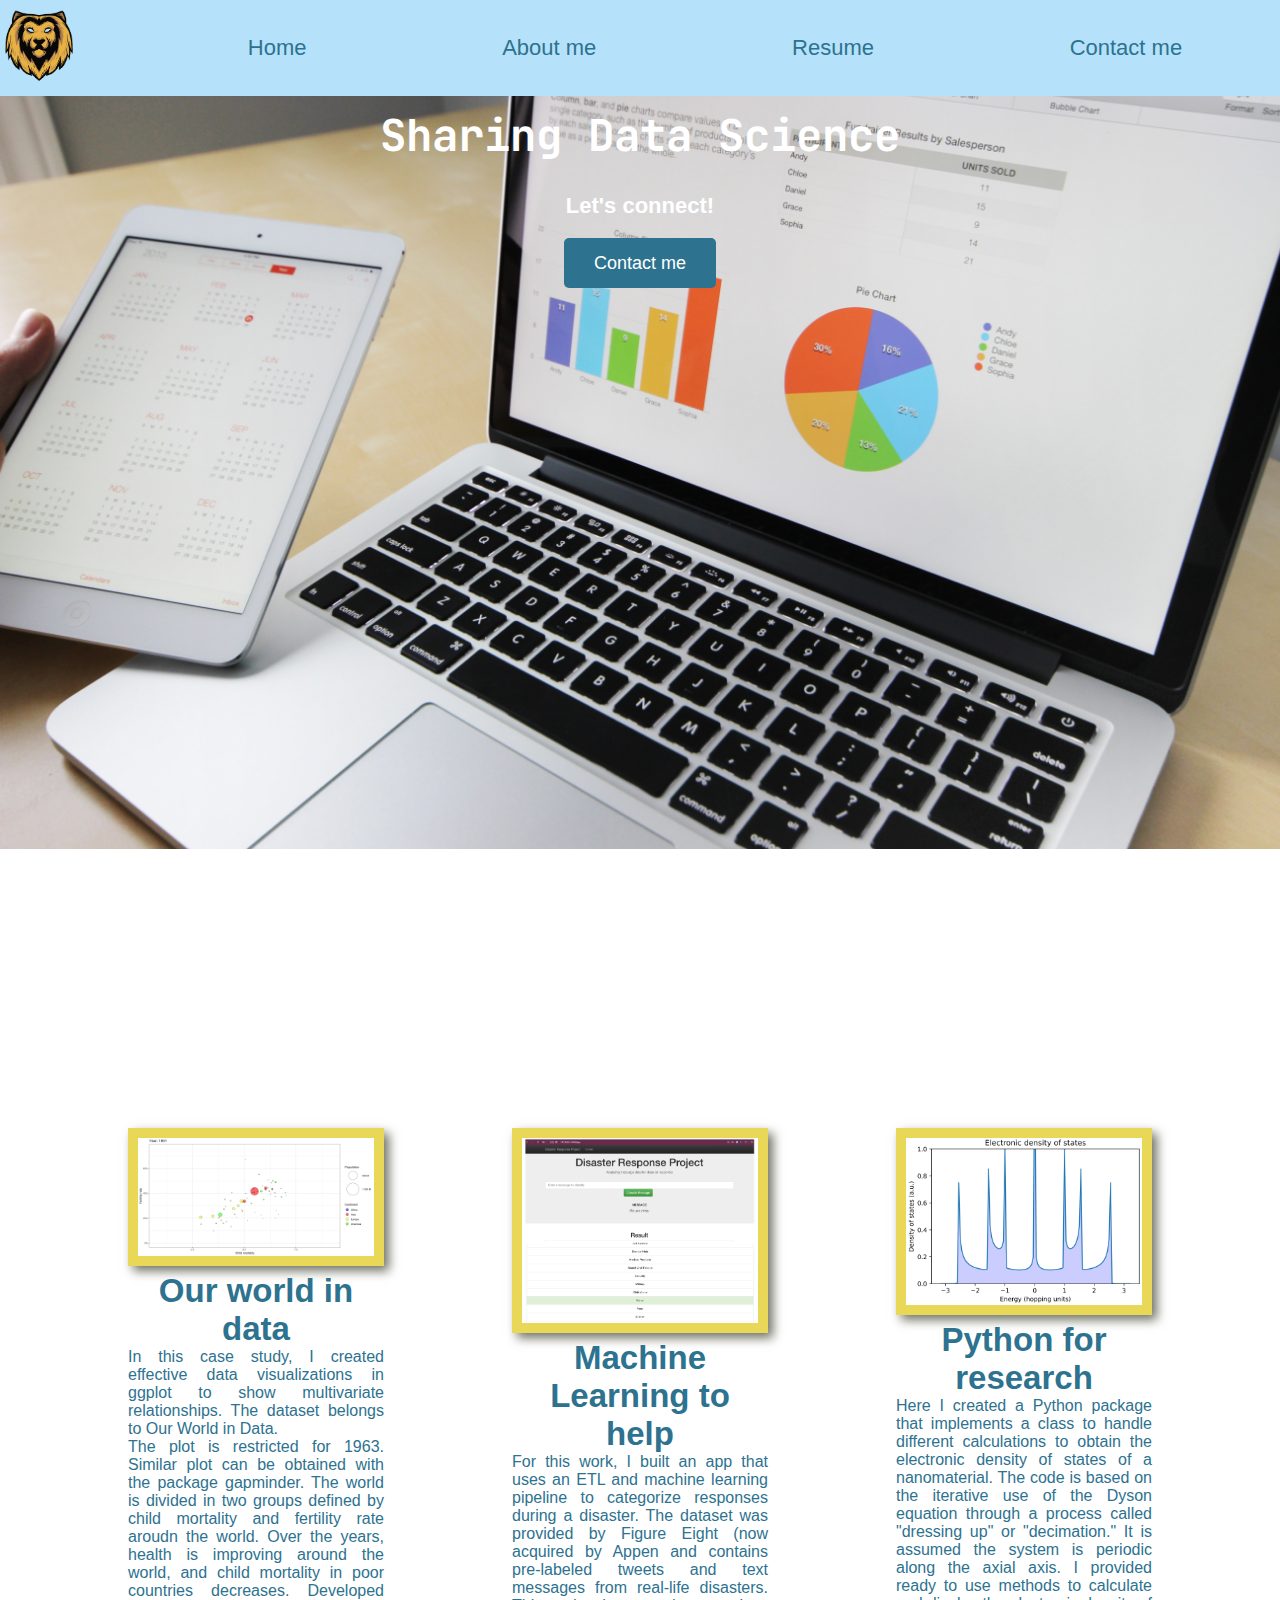
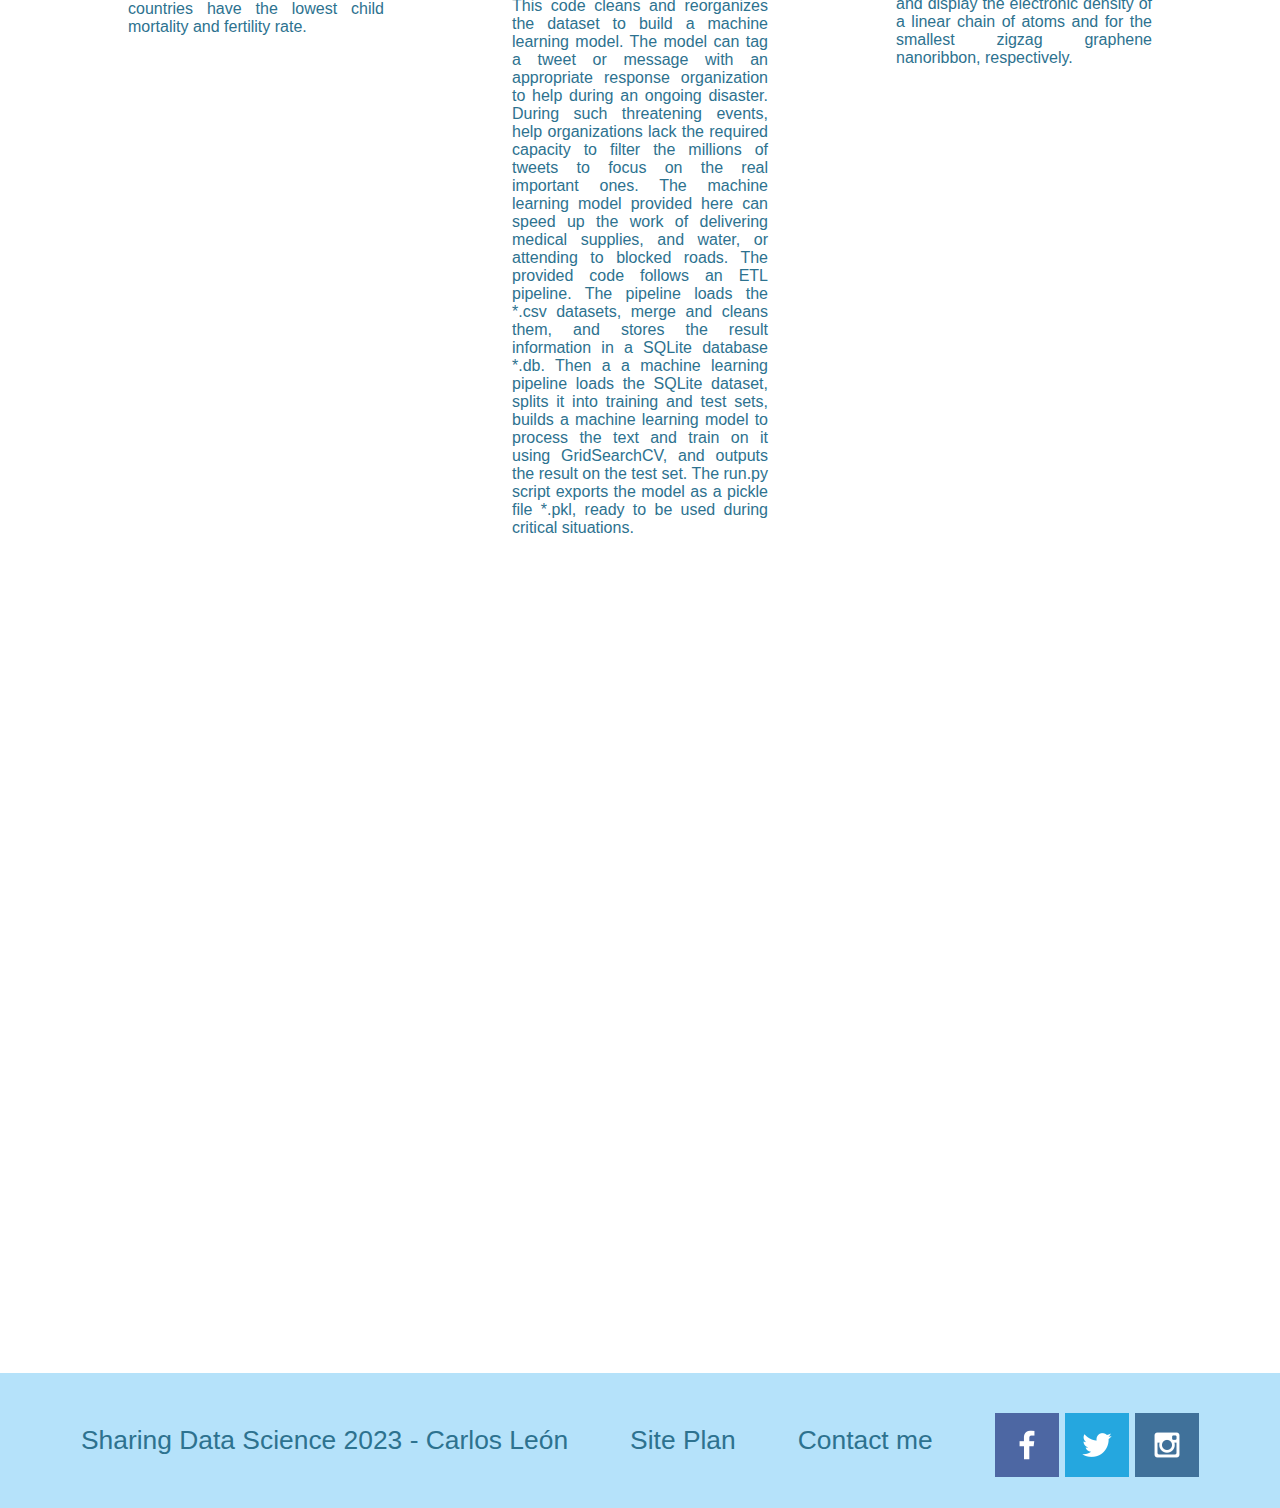
==== portfolio/index.html @ b8084c39 "feat: Put all content from site-plan to portfolio sites" ====
<!DOCTYPE html>
<html lang="en">
<head>
    <link rel="stylesheet" href="styles/style.css">
    <meta charset="UTF-8">
    <meta http-equiv="X-UA-Compatible" content="IE=edge">
    <meta name="viewport" content="width=device-width, initial-scale=1.0">
    <title>Sharing Data Science</title>
</head>
<body>
    <div id="content">

        <header>

            <a id="link_logo" href="index.html">
                <img class="logo" src="images/logo.png" alt="Leon">
            </a>
          
            <nav>
                <a href="index.html">Home</a>
                <a href="aboutme.html">About me</a>
                <a href="resume.html">Resume</a>
                <a href="contactme.html">Contact me</a>
            </nav>
        </header>
        
        <div id="hero">
            <div id="hero-box">
                <img id="hero-img" src="images/header.jpg" alt="People analyzing data">
            </div>
    
            <section id="hero-msg">
                <h1 class="home-title">Sharing Data Science</h1>
                <h4>Let's connect!</h4>
                <div class="button-box">
                    <a class="book" href="contactus.html">Contact me</a>
                </div>
            </section>
        </div>
        
        <main class="home-grid">
            <section class="world-card">
                <img class="card-img" src="images/animated.gif" alt="our-world-in-data">
                <!-- <img class="icon" src="images/river_icon.png" alt="river icon"> -->
                <h2>Our world in data</h2>

                <div class="description">
                    In this case study, I created effective data visualizations
                    in ggplot to show multivariate relationships. The dataset
                    belongs to Our World in Data. <br>

                    The plot is restricted for 1963. Similar plot can be 
                    obtained with the package gapminder. The world is divided
                    in two groups defined by child mortality and fertility 
                    rate aroudn the world. Over the years, health is 
                    improving around the world, and child mortality in poor
                    countries decreases. Developed countries have the lowest
                    child mortality and fertility rate.
                </div>
            </section>
    
            <section class="ml-card">
                <img class="card-img" src="images/app.png" alt="Machine Learning to help">
                <!-- <img class="icon" src="images/fire_icon.png" alt="fire icon"> -->
                <h2>Machine Learning to help</h2>

                <div class="description">
                    For this work, I built an app that uses an ETL and machine 
                    learning pipeline to categorize responses during a disaster.
                    The dataset was provided by Figure Eight (now acquired by
                    Appen and contains pre-labeled tweets and text messages 
                    from real-life disasters. This code cleans and reorganizes
                    the dataset to build a machine learning model. The model
                    can tag a tweet or message with an appropriate response
                    organization to help during an ongoing disaster. 
                    During such threatening events, help organizations 
                    lack the required capacity to filter the millions of 
                    tweets to focus on the real important ones. The machine
                    learning model provided here can speed up the work of
                    delivering medical supplies, and water, or attending 
                    to blocked roads. The provided code follows an ETL 
                    pipeline. The pipeline loads the *.csv datasets, 
                    merge and cleans them, and stores the result
                    information in a SQLite database *.db. Then a a 
                    machine learning pipeline loads the SQLite dataset,
                    splits it into training and test sets, builds a 
                    machine learning model to process the text and 
                    train on it using GridSearchCV, and outputs the 
                    result on the test set. The run.py script exports
                    the model as a pickle file *.pkl, ready to be 
                    used during critical situations.                     
                </div>
            </section>
    
            <section class="python-card">
                <img class="card-img" src="images/DOS.png" alt="Python for research">
                <!-- <img class="icon" src="images/oars.png" alt="oars icon"> -->
                <h2>Python for research</h2>

                <div class="description">
                    Here I created a Python package that implements a class to 
                    handle different calculations to obtain the electronic
                    density of states of a nanomaterial. The code is based 
                    on the iterative use of the Dyson equation through a
                    process called "dressing up" or "decimation." It is
                    assumed the system is periodic along the axial axis. 
                    I provided ready to use methods to calculate and 
                    display the electronic density of a linear chain of atoms
                    and for the smallest zigzag graphene nanoribbon, 
                    respectively.                    
                </div>
            </section>
    
            <!-- <div id="background"></div>  -->

            <!-- <img class="mountains" src="images/mountains.jpg" alt="Misty mountains">
            <section class="msg">
                <h2>More Than Just The Thrill</h2>
                <p>Enjoy the breathtaking scenery. From valleys, meadows, 
                    canyons, and high peaks; it's way more than just 
                    the rapids. It's a great way to get away 
                    from it all and relax amongst all the beauty of 
                    the great outdoors. </p>
                <a class="join" href="rivers.html">Join us</a>
            </section> -->
        </main>
    
        <footer>
            <p>Sharing Data Science 2023 - Carlos León</p>
            <p><a href="site-plan.html">Site Plan</a></p>
            <p><a href="contactme.html">Contact me</a></p>
            <div class="social">
                <a href="https://facebook.com" target="_blank">
                    <img src="images/facebook.png" alt="fb icon">
                </a>
                <a href="https://twitter.com" target="_blank">
                    <img src="images/twitter.png" alt="twitter icon">
                </a>
                <a href="https://instagram.com" target="_blank">
                    <img src="images/instagram.png" alt="instagram icon">
                </a>
            </div>        
        </footer>

    </div>


</body>
</html>
---- portfolio/styles/style.css ----
/* if you are using any Google fonts change the font names below to your fonts. 
Any spaces in your font name should be replaced with a +. 
Fonts are separated by a | */
/* @import url('https://fonts.googleapis.com/css?family=IM+Fell+French+Canon+SC|Lato'); */
@import url('https://fonts.googleapis.com/css2?family=JetBrains+Mono&display=swap');

:root {
  /* change the values below to your colors from your palette */
  --primary-color: #2D728F   ;
  --secondary-color: #E9D758 ;
  --accent1-color: #D7263D;
  --accent2-color: #B5E2FA;

  /* change the values below to your chosen font(s) */
  --heading-font: "JetBrains Mono", Times, serif;
  --paragraph-font: Lato, Helvetica, sans-serif;

  /* these colors below should be chosen from among your palette colors above */
  --headline-color-on-white: #2D728F;  /* headlines on a white background */ 
  --headline-color-on-color: white; /* headlines on a colored background */ 
  --paragraph-color-on-white: #2D728F; /* paragraph text on a white background */ 
  --paragraph-color-on-color: #B5E2FA; /* paragraph text on a colored background */ 
  --paragraph-background-color: #2D728F  ;
  --nav-link-color: #2D728F;
  --nav-background-color: #E9D758;
  --nav-hover-link-color: #B5E2FA;
  --nav-hover-background-color: #2D728F;
}


#content {
    max-width: 1600px;
    margin: 0 auto;
}

nav a, #hero-msg h1, #hero-msg h4, .button-box, main section {
    text-align: center;
    color: var(--primary-color);
}

body {
    background-color: white;
    font-family: var(--paragraph-font), Helvetica, sans-serif;
    font-size: 22px;
    margin: 0;
    padding: 0;
}

header {
    background-color: var(--accent2-color);
}

nav a:hover {
    color: var(--nav-hover-link-color);
    background-color: var(--nav-hover-background-color);
}


.book:hover, .join:hover {
    /* color: var(--secondary-color); */
    color: var(--accent2-color);
}

.msg {
    background-color: var(--accent2-color);
    font-size: 1.5em;
    padding: 35px;
    /* line-height: 1.5em; */
}


#hero-msg .home-title {
    /* color: var(--headline-color-on-white); */
    color: white;
    font-family: var(--heading-font), Georgia, serif;
    font-size: 2em;
}

.home-title {
    margin-top: 10px;
}

#hero-msg h4 {
    /* color: var(--headline-color-on-white); */
    color: white;
}

.book, .join {
    background-color: var(--nav-hover-background-color);
    color: white;
    font-size: 18px;
    margin-top: 50px;
    border-radius: 5px;
}
 

.msg h2 {
    color: var(--headline-color-on-white);
    font-family: var(--heading-font), Georgia, serif;
    font-size: 1em; /*I had to add this line to decrease the height of the container*/
}

.msg p {
    color: var(--headline-color-on-white);
    font-size: 0.8em;
    padding-bottom: 15px;
}

footer {
    background-color: var(--accent2-color);
    color: var(--headline-color-on-white);
    padding: 25px 20px;
}

footer a {
    color: var(--headline-color-on-white);  
    text-decoration: none; 
}

footer a:hover {
    /* color: var(--secondary-color);    */
    color: var(--nav-hover-link-color);
    background-color: var(--nav-hover-background-color);
}

footer p {
    font-size: 1.2em;
}

footer p a:hover {
    text-decoration: underline;
}



.logo, .icon {
    width: 80px;
}

.logo {
    padding-top: 5px;
}

.icon {
    padding-top: 10px;
}

#hero-img {
    width: 100%;
}

nav a {
    text-align: center;
    /* color: var(--headline-color-on-white); */
    text-decoration: none;
    padding: 35px;
}

.book, .join {
    text-decoration: none;
    padding: 15px 30px;
}



h2 {
    margin: 0;
}

footer .social img {
    padding-top: 15px;
}

/* .world-card, .ml-card, .python-card {
    margin: 200px 0;
} */

.card-img {
    width: 100%;
    border: 10px solid var(--secondary-color);
    transition: transform .5s;
    box-shadow: 5px 5px 10px #6f7364;
}

.card-img:hover {
    opacity: .6;
    transform: scale(1.1);
}


main section img {
    box-sizing: border-box;
}


header {
    display: grid;
    grid-template-columns: 150px auto;
}

nav {
    display: flex;
    justify-content: space-around;
}

#logo_link {
    padding-top: 5px;
    justify-self: center;
    align-self: center;
}


#hero {
    display: grid;
    grid-template-columns: 1fr 3fr 1fr;
    margin-top: -100px; 
}
    
#hero-box {
    grid-column: 1/4;
    grid-row: 1/3;
    z-index: -1;
}

/* #hero-msg h4 {
    color: white;
} */



#hero-msg {
    grid-column: 2/3;
    grid-row: 1/2;
    margin-top: 100px;
}




.home-grid {
    display: grid;
    grid-template-columns: repeat(10, 1fr);
    grid-template-rows: 0.3fr 1fr 0.2fr 0.2fr auto auto auto 0.2fr; /*I had to remove the last row to decrease the distance to the footer*/
    /* grid-template-rows:  repeat(9, 1fr); */
}

.world-card {
    grid-column: 2/4;
    grid-row: 2/3;
    height:fit-content;
    margin-bottom: -400px;
}

.ml-card {
    grid-column: 5/7;
    grid-row: 2/3;
}

.python-card {
    grid-column: 8/10;
    grid-row: 2/3;
}

#background {
    height: 725px;
    height: 100%; 
    background-color: var(--accent2-color);
    grid-column: 1/11;
    grid-row: 4/9;
}


.mountains {
    grid-column: 2/7;
    grid-row: 5/8;
    width: 100%;
    height: 100%; 
    box-shadow: 5px 5px 10px #6f7364;    
}

.msg {
    grid-column: 6/10;
    grid-row: 6/7;
    background-color: #6f7364;
    padding: 35px;
    box-shadow: 5px 5px 10px #6f7364;
}




footer {
    /* background-color: #6f7364; */
    padding: 25px 50px;
    margin-top: 200px; 
    display: flex;
    justify-content: space-around;
    align-items: center;
}



.description {
    font-size:medium;
    text-align: justify;
    text-justify: inter-character;
}
   

/* ************************************************************************** */
/* Here is the CSS for the second page */
/* ************************************************************************** */

.rivers-grid {
    display: grid;
    grid-template-columns: repeat(10, 1fr);
    grid-template-rows:  repeat(20, 1fr);
    /* grid-template-rows:  repeat(9, 1fr); */
}

.overview {
    display: flex;
    justify-content: center; 
    align-items: center;
    grid-column: 2/10;
    grid-row: 1/3;

}


.msg_rivers_1 {
    /* height: 200px; */
    grid-column: 6/10;
    grid-row: 4/7;
    background-color: #6f7364;
    /* padding: 35px; */
    box-shadow: 5px 5px 10px #6f7364;
    color: var(--accent2-color);
    font-size: smaller;
}

.msg_rivers_2 {
    grid-column: 2/6;
    grid-row: 10/13;
    background-color: #6f7364;
    /* padding: 35px; */
    box-shadow: 5px 5px 10px #6f7364;
    color: var(--accent2-color);
    font-size: smaller;    
}

.msg_rivers_3 {
    grid-column: 6/10;
    grid-row: 16/19;
    background-color: #6f7364;
    /* padding: 35px; */
    box-shadow: 5px 5px 10px #6f7364;
    color: var(--accent2-color);
    font-size: smaller;    
}

#quiet {
    grid-column: 2/7;
    grid-row: 3/8;
    width: 100%;
    /* height: 100%;  */
    /* height: 100px; */
    box-shadow: 5px 5px 10px #6f7364;
}

#exciting {
    grid-column: 5/10;
    grid-row: 9/14;
    width: 100%;
    height: 100%; 
    box-shadow: 5px 5px 10px #6f7364;
}

#challenge {
    grid-column: 2/7;
    grid-row: 15/20;
    width: 100%;
    height: 100%; 
    box-shadow: 5px 5px 10px #6f7364;
}

/* End of the CSS of the second page */
/* ************************************************************************** */





/* ************************************************************************** */
/* Here is the CSS for the Contact US page */
/* ************************************************************************** */

/* From this website: */
/* https://developer.mozilla.org/en-US/docs/Learn/Forms/Your_first_form  */


form {
    /* Center the form on the page */
    margin: 0 auto;
    width: 400px;
    /* Form outline */
    padding: 1em;
    border: 1px solid #ccc;
    border-radius: 1em;
  }
  
  ul {
    list-style: none;
    padding: 0;
    margin: 0;
  }
  
  form li + li {
    margin-top: 1em;
  }
  
  label {
    /* Uniform size & alignment */
    display: inline-block;
    width: 90px;
    text-align: right;
  }
  
  input,
  textarea {
    /* To make sure that all text fields have the same font settings
       By default, textareas have a monospace font */
    font: 1em sans-serif;
  
    /* Uniform text field size */
    width: 300px;
    box-sizing: border-box;
  
    /* Match form field borders */
    border: 1px solid #999;
  }
  
  input:focus,
  textarea:focus {
    /* Additional highlight for focused elements */
    border-color: #000;
  }
  
  textarea {
    /* Align multiline text fields with their labels */
    vertical-align: top;
  
    /* Provide space to type some text */
    height: 5em;
  }
  
  .button {
    /* Align buttons with the text fields */
    padding-left: 90px; /* same size as the label elements */
  }
  
  button {
    /* This extra margin represent roughly the same space as the space
       between the labels and their text fields */
    margin-left: 0.5em;
  }





/* this is from the byui instructions */
/* https://byui-wdd.github.io/wdd130/activities/w10-forms.html */
#feedback {
    background-color: antiquewhite;
    position: absolute;
    top: 0;
    left: 0;
    right: 0;
    padding: .5em;
    /* make this element invisible until we are ready for it */
    display: none;      
}

.moveDown {
    margin-top: 3em;
}

/* End of the CSS of the Contact US page */
/* ************************************************************************** */


@media screen and (max-width: 900px) {
    #hero, .home-grid {
        display: block;
        height: auto;
    }
    nav, footer {
        flex-direction: column;
    }
    nav a {
        display: block;
        padding: 15px;
    }
    #hero {
        margin-top: 0;
    }
    #hero-msg {
        margin-top: 0;
    }
    #hero-msg h4 {
        display: none;
    }
    .home-title {
        font-size: 25px;
        color: #6f7364;
    }
    .world-card, .ml-card, .python-card { 
        margin: 50px auto;
        width: 60%;
    }
    #background {
        display: none;
    }
    .mountains, .msg {
        width: 80%;
        display: block;
        margin: 0 auto;
    }
    footer {
        margin-top: 25px;
    }
}
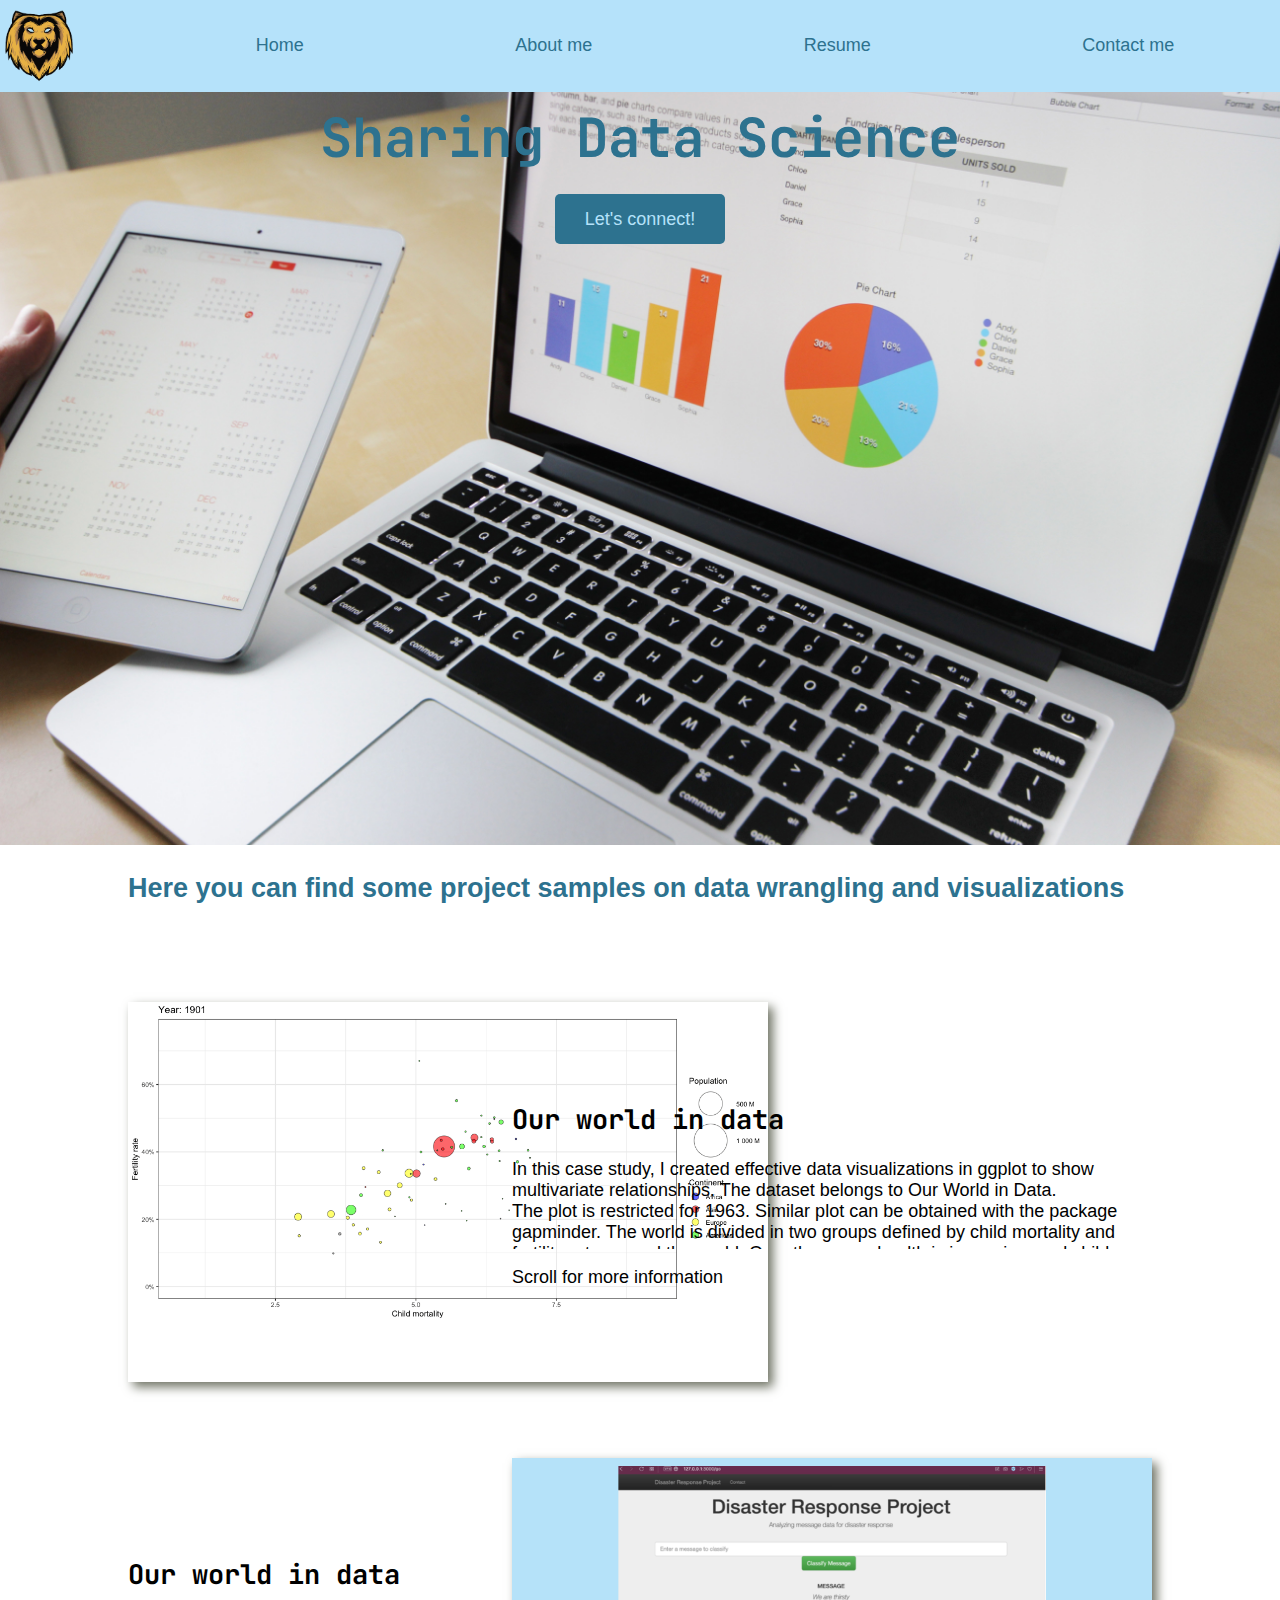
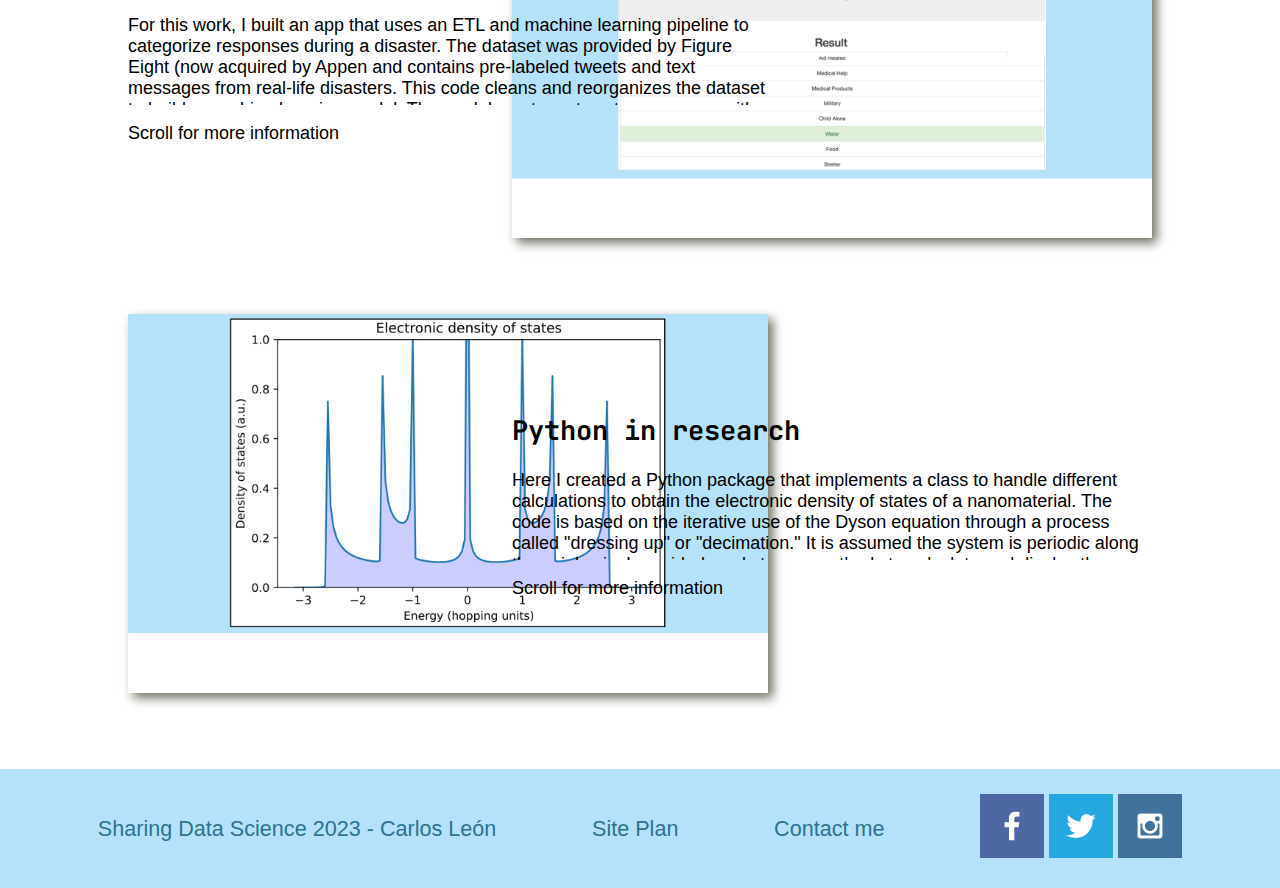
==== commit e43ac8de: "refactor: Rearrange structure of index.html  according to the wireframe" ====
--- a/portfolio/index.html
+++ b/portfolio/index.html
@@ -31,20 +31,30 @@
     
             <section id="hero-msg">
                 <h1 class="home-title">Sharing Data Science</h1>
-                <h4>Let's connect!</h4>
+                <!-- <h4>Let's connect!</h4> -->
                 <div class="button-box">
-                    <a class="book" href="contactus.html">Contact me</a>
+                    <a class="book" href="contactus.html">Let's connect!</a>
                 </div>
             </section>
         </div>
         
-        <main class="home-grid">
-            <section class="world-card">
-                <img class="card-img" src="images/animated.gif" alt="our-world-in-data">
-                <!-- <img class="icon" src="images/river_icon.png" alt="river icon"> -->
-                <h2>Our world in data</h2>
+        <main id="home-grid">
 
-                <div class="description">
+            <!-- *********************************************************** -->
+
+            <section id="overview">
+                <h2>Here you can find some project samples on data 
+                    wrangling and visualizations</h2>
+            </section>            
+
+            <!-- *********************************************************** -->
+            
+            <div id="world">
+                <img class="image" src="images/world.gif" alt="our-world-in-data">
+            </div>
+            <section id="card-world">
+                <h2 class="title-text">Our world in data</h2>
+                <p class="description">
                     In this case study, I created effective data visualizations
                     in ggplot to show multivariate relationships. The dataset
                     belongs to Our World in Data. <br>
@@ -52,19 +62,23 @@
                     The plot is restricted for 1963. Similar plot can be 
                     obtained with the package gapminder. The world is divided
                     in two groups defined by child mortality and fertility 
-                    rate aroudn the world. Over the years, health is 
-                    improving around the world, and child mortality in poor
+                    rate around the world. Over the years, health is 
+                    improving, and child mortality in poor
                     countries decreases. Developed countries have the lowest
                     child mortality and fertility rate.
-                </div>
+                </p>   
+                <p>Scroll for more information</p>
             </section>
-    
-            <section class="ml-card">
-                <img class="card-img" src="images/app.png" alt="Machine Learning to help">
-                <!-- <img class="icon" src="images/fire_icon.png" alt="fire icon"> -->
-                <h2>Machine Learning to help</h2>
 
-                <div class="description">
+            <!-- *********************************************************** -->
+            
+
+            <div id="app">
+                <img class="image" src="images/app.png" alt="machine learning">
+            </div>
+            <section id="card-app">
+                <h2 class="title-text">Our world in data</h2>
+                <p class="description">
                     For this work, I built an app that uses an ETL and machine 
                     learning pipeline to categorize responses during a disaster.
                     The dataset was provided by Figure Eight (now acquired by
@@ -88,16 +102,21 @@
                     train on it using GridSearchCV, and outputs the 
                     result on the test set. The run.py script exports
                     the model as a pickle file *.pkl, ready to be 
-                    used during critical situations.                     
-                </div>
-            </section>
-    
-            <section class="python-card">
-                <img class="card-img" src="images/DOS.png" alt="Python for research">
-                <!-- <img class="icon" src="images/oars.png" alt="oars icon"> -->
-                <h2>Python for research</h2>
+                    used during critical situations. 
+                </p> 
+                <p>Scroll for more information</p>                   
+            </section>            
 
-                <div class="description">
+
+
+
+
+            <div id="DOS">
+                <img class="image" src="images/DOS.png" alt="machine learning">
+            </div>
+            <section id="card-DOS">
+                <h2 class="title-text">Python in research</h2>
+                <p class="description">
                     Here I created a Python package that implements a class to 
                     handle different calculations to obtain the electronic
                     density of states of a nanomaterial. The code is based 
@@ -107,22 +126,12 @@
                     I provided ready to use methods to calculate and 
                     display the electronic density of a linear chain of atoms
                     and for the smallest zigzag graphene nanoribbon, 
-                    respectively.                    
-                </div>
-            </section>
-    
-            <!-- <div id="background"></div>  -->
+                    respectively. 
+                </p> 
+                <p>Scroll for more information</p>                   
+            </section>  
 
-            <!-- <img class="mountains" src="images/mountains.jpg" alt="Misty mountains">
-            <section class="msg">
-                <h2>More Than Just The Thrill</h2>
-                <p>Enjoy the breathtaking scenery. From valleys, meadows, 
-                    canyons, and high peaks; it's way more than just 
-                    the rapids. It's a great way to get away 
-                    from it all and relax amongst all the beauty of 
-                    the great outdoors. </p>
-                <a class="join" href="rivers.html">Join us</a>
-            </section> -->
+
         </main>
     
         <footer>
--- a/portfolio/styles/style.css
+++ b/portfolio/styles/style.css
@@ -28,27 +28,48 @@
   --nav-hover-background-color: #2D728F;
 }
 
-
 #content {
     max-width: 1600px;
     margin: 0 auto;
 }
 
-nav a, #hero-msg h1, #hero-msg h4, .button-box, main section {
+#hero-img {
+    width: 100%;
+}
+
+
+
+nav a, #hero-msg h1, #hero-msg h4, .button-box {
     text-align: center;
     color: var(--primary-color);
-}
+    /* color: var(--headline-color-on-white); */
+}
+
+nav a {
+    text-decoration: none;
+    padding: 35px;
+}
+
+nav {
+    display: flex;
+    justify-content: space-around;
+}
+
+
+
 
 body {
     background-color: white;
-    font-family: var(--paragraph-font), Helvetica, sans-serif;
-    font-size: 22px;
+    font-family: var(--paragraph-font);
+    font-size: 18px;
     margin: 0;
     padding: 0;
 }
 
 header {
     background-color: var(--accent2-color);
+    display: grid;
+    grid-template-columns: 150px auto;
 }
 
 nav a:hover {
@@ -57,60 +78,100 @@
 }
 
 
-.book:hover, .join:hover {
-    /* color: var(--secondary-color); */
-    color: var(--accent2-color);
-}
-
-.msg {
-    background-color: var(--accent2-color);
-    font-size: 1.5em;
-    padding: 35px;
-    /* line-height: 1.5em; */
-}
-
-
-#hero-msg .home-title {
-    /* color: var(--headline-color-on-white); */
-    color: white;
-    font-family: var(--heading-font), Georgia, serif;
+
+.home-title {
+    color: var(--headline-color-on-white);
+    /* color: white; */
+    font-family: var(--heading-font);
+    font-size: 3em;
+    margin-top: 10px;
+    /* border-style: solid; */
+}
+
+#hero-msg h4 {
+    color: var(--headline-color-on-white);
+    /* color: white; */
     font-size: 2em;
 }
 
-.home-title {
-    margin-top: 10px;
-}
-
-#hero-msg h4 {
-    /* color: var(--headline-color-on-white); */
-    color: white;
-}
-
 .book, .join {
+    color: var(--nav-hover-link-color);
     background-color: var(--nav-hover-background-color);
-    color: white;
+    /* color: white; */
     font-size: 18px;
     margin-top: 50px;
     border-radius: 5px;
-}
- 
-
-.msg h2 {
-    color: var(--headline-color-on-white);
-    font-family: var(--heading-font), Georgia, serif;
-    font-size: 1em; /*I had to add this line to decrease the height of the container*/
-}
-
-.msg p {
-    color: var(--headline-color-on-white);
-    font-size: 0.8em;
-    padding-bottom: 15px;
-}
+    /* border-style: solid; */
+    text-decoration: none;
+    padding: 15px 30px;
+
+}
+
+.book:hover, .join:hover {
+    color: var(--nav-hover-background-color);
+    background-color: var(--nav-hover-link-color);
+    font-size: 1.2em;
+    font-weight: bold;
+
+}
+
+
+.title-text {
+    /* color: var(--headline-color-on-white); */
+    font-family: var(--heading-font);
+    font-size: 1.5em; /*I had to add this line to decrease the height of the container*/
+    /* margin: 0; */
+}
+
+.text {
+    background-color: var(--accent2-color);
+    /* font-size: 1.0em; */
+    padding: 35px;
+    line-height: 1.5em;
+}
+
+.box-img img {
+    width: 50%;
+    /* height: 50%; */
+    border-style: solid;
+    border: 10px solid var(--primary-color);
+    /* box-sizing: border-box; */
+    transition: transform .5s;
+    box-shadow: 5px 5px 10px #6f7364;
+}
+
+
+
+
+.logo, .icon {
+    width: 80px;
+}
+
+.logo {
+    padding-top: 5px;
+}
+
+.icon {
+    padding-top: 10px;
+}
+
+#logo_link {
+    padding-top: 5px;
+    justify-self: center;
+    align-self: center;
+}
+
+
+
 
 footer {
     background-color: var(--accent2-color);
     color: var(--headline-color-on-white);
-    padding: 25px 20px;
+    padding: 25px 50px;
+    margin-top: 0px; 
+    display: flex;
+    justify-content: space-around;
+    align-items: center;    
 }
 
 footer a {
@@ -134,81 +195,6 @@
 
 
 
-.logo, .icon {
-    width: 80px;
-}
-
-.logo {
-    padding-top: 5px;
-}
-
-.icon {
-    padding-top: 10px;
-}
-
-#hero-img {
-    width: 100%;
-}
-
-nav a {
-    text-align: center;
-    /* color: var(--headline-color-on-white); */
-    text-decoration: none;
-    padding: 35px;
-}
-
-.book, .join {
-    text-decoration: none;
-    padding: 15px 30px;
-}
-
-
-
-h2 {
-    margin: 0;
-}
-
-footer .social img {
-    padding-top: 15px;
-}
-
-/* .world-card, .ml-card, .python-card {
-    margin: 200px 0;
-} */
-
-.card-img {
-    width: 100%;
-    border: 10px solid var(--secondary-color);
-    transition: transform .5s;
-    box-shadow: 5px 5px 10px #6f7364;
-}
-
-.card-img:hover {
-    opacity: .6;
-    transform: scale(1.1);
-}
-
-
-main section img {
-    box-sizing: border-box;
-}
-
-
-header {
-    display: grid;
-    grid-template-columns: 150px auto;
-}
-
-nav {
-    display: flex;
-    justify-content: space-around;
-}
-
-#logo_link {
-    padding-top: 5px;
-    justify-self: center;
-    align-self: center;
-}
 
 
 #hero {
@@ -216,19 +202,13 @@
     grid-template-columns: 1fr 3fr 1fr;
     margin-top: -100px; 
 }
-    
+
 #hero-box {
     grid-column: 1/4;
     grid-row: 1/3;
     z-index: -1;
 }
 
-/* #hero-msg h4 {
-    color: white;
-} */
-
-
-
 #hero-msg {
     grid-column: 2/3;
     grid-row: 1/2;
@@ -238,129 +218,36 @@
 
 
 
-.home-grid {
-    display: grid;
-    grid-template-columns: repeat(10, 1fr);
-    grid-template-rows: 0.3fr 1fr 0.2fr 0.2fr auto auto auto 0.2fr; /*I had to remove the last row to decrease the distance to the footer*/
-    /* grid-template-rows:  repeat(9, 1fr); */
-}
-
-.world-card {
-    grid-column: 2/4;
-    grid-row: 2/3;
-    height:fit-content;
-    margin-bottom: -400px;
-}
-
-.ml-card {
-    grid-column: 5/7;
-    grid-row: 2/3;
-}
-
-.python-card {
-    grid-column: 8/10;
-    grid-row: 2/3;
-}
-
-#background {
-    height: 725px;
-    height: 100%; 
-    background-color: var(--accent2-color);
-    grid-column: 1/11;
-    grid-row: 4/9;
-}
-
-
-.mountains {
-    grid-column: 2/7;
-    grid-row: 5/8;
-    width: 100%;
-    height: 100%; 
-    box-shadow: 5px 5px 10px #6f7364;    
-}
-
-.msg {
-    grid-column: 6/10;
-    grid-row: 6/7;
-    background-color: #6f7364;
-    padding: 35px;
-    box-shadow: 5px 5px 10px #6f7364;
-}
-
-
-
-
-footer {
-    /* background-color: #6f7364; */
-    padding: 25px 50px;
-    margin-top: 200px; 
-    display: flex;
-    justify-content: space-around;
-    align-items: center;
-}
-
-
-
-.description {
-    font-size:medium;
-    text-align: justify;
-    text-justify: inter-character;
-}
-   
-
-/* ************************************************************************** */
-/* Here is the CSS for the second page */
-/* ************************************************************************** */
-
-.rivers-grid {
+
+
+
+.image {
+    /* to fit to its parent dimension */
+    max-width:100%; 
+}
+
+
+#home-grid {
     display: grid;
     grid-template-columns: repeat(10, 1fr);
     grid-template-rows:  repeat(20, 1fr);
-    /* grid-template-rows:  repeat(9, 1fr); */
-}
-
-.overview {
-    display: flex;
-    justify-content: center; 
-    align-items: center;
+}
+
+#overview {
+    /* display: flex; */
+    /* justify-content: center;  */
+    /* align-items: center; */
     grid-column: 2/10;
     grid-row: 1/3;
-
-}
-
-
-.msg_rivers_1 {
-    /* height: 200px; */
-    grid-column: 6/10;
-    grid-row: 4/7;
-    background-color: #6f7364;
-    /* padding: 35px; */
-    box-shadow: 5px 5px 10px #6f7364;
-    color: var(--accent2-color);
-    font-size: smaller;
-}
-
-.msg_rivers_2 {
-    grid-column: 2/6;
-    grid-row: 10/13;
-    background-color: #6f7364;
-    /* padding: 35px; */
-    box-shadow: 5px 5px 10px #6f7364;
-    color: var(--accent2-color);
-    font-size: smaller;    
-}
-
-.msg_rivers_3 {
-    grid-column: 6/10;
-    grid-row: 16/19;
-    background-color: #6f7364;
-    /* padding: 35px; */
-    box-shadow: 5px 5px 10px #6f7364;
-    color: var(--accent2-color);
-    font-size: smaller;    
-}
-
-#quiet {
+    /* border-style: solid; */
+    /* width: 80%; */
+    /* margin: 0 auto; */
+    /* font-family: var(--heading-font); */
+    font-family: var(--paragraph-font);
+    color: var(--headline-color-on-white);
+}
+
+#world {
     grid-column: 2/7;
     grid-row: 3/8;
     width: 100%;
@@ -368,127 +255,59 @@
     /* height: 100px; */
     box-shadow: 5px 5px 10px #6f7364;
 }
-
-#exciting {
+#card-world {
+    grid-column: 5/10;
+    grid-row: 4/7;
+    /* border-style: solid; */
+}
+
+
+
+#app {
     grid-column: 5/10;
     grid-row: 9/14;
     width: 100%;
-    height: 100%; 
+    /* height: 100%;  */
+    /* height: 100px; */
     box-shadow: 5px 5px 10px #6f7364;
 }
-
-#challenge {
+#card-app {
+    grid-column: 2/7;
+    grid-row: 10/13;
+    /* border-style: solid; */
+}
+
+
+
+#DOS {
     grid-column: 2/7;
     grid-row: 15/20;
     width: 100%;
-    height: 100%; 
+    /* height: 100%;  */
+    /* height: 100px; */
     box-shadow: 5px 5px 10px #6f7364;
 }
-
-/* End of the CSS of the second page */
-/* ************************************************************************** */
-
-
-
-
-
-/* ************************************************************************** */
-/* Here is the CSS for the Contact US page */
-/* ************************************************************************** */
-
-/* From this website: */
-/* https://developer.mozilla.org/en-US/docs/Learn/Forms/Your_first_form  */
-
-
-form {
-    /* Center the form on the page */
-    margin: 0 auto;
-    width: 400px;
-    /* Form outline */
-    padding: 1em;
-    border: 1px solid #ccc;
-    border-radius: 1em;
-  }
-  
-  ul {
-    list-style: none;
-    padding: 0;
-    margin: 0;
-  }
-  
-  form li + li {
-    margin-top: 1em;
-  }
-  
-  label {
-    /* Uniform size & alignment */
-    display: inline-block;
-    width: 90px;
-    text-align: right;
-  }
-  
-  input,
-  textarea {
-    /* To make sure that all text fields have the same font settings
-       By default, textareas have a monospace font */
-    font: 1em sans-serif;
-  
-    /* Uniform text field size */
-    width: 300px;
-    box-sizing: border-box;
-  
-    /* Match form field borders */
-    border: 1px solid #999;
-  }
-  
-  input:focus,
-  textarea:focus {
-    /* Additional highlight for focused elements */
-    border-color: #000;
-  }
-  
-  textarea {
-    /* Align multiline text fields with their labels */
-    vertical-align: top;
-  
-    /* Provide space to type some text */
-    height: 5em;
-  }
-  
-  .button {
-    /* Align buttons with the text fields */
-    padding-left: 90px; /* same size as the label elements */
-  }
-  
-  button {
-    /* This extra margin represent roughly the same space as the space
-       between the labels and their text fields */
-    margin-left: 0.5em;
-  }
-
-
-
-
-
-/* this is from the byui instructions */
-/* https://byui-wdd.github.io/wdd130/activities/w10-forms.html */
-#feedback {
-    background-color: antiquewhite;
-    position: absolute;
-    top: 0;
-    left: 0;
-    right: 0;
-    padding: .5em;
-    /* make this element invisible until we are ready for it */
-    display: none;      
-}
-
-.moveDown {
-    margin-top: 3em;
-}
-
-/* End of the CSS of the Contact US page */
-/* ************************************************************************** */
+#card-DOS {
+    grid-column: 5/10;
+    grid-row: 16/19;
+    /* border-style: solid; */
+}
+
+
+
+
+
+/* https://dev.to/codewithshan/truncate-text-with-css-the-possible-ways-1p4o */
+.description{
+    overflow: auto;
+    height: 90px;
+}
+
+
+
+
+
+
 
 
 @media screen and (max-width: 900px) {
@@ -516,7 +335,7 @@
         font-size: 25px;
         color: #6f7364;
     }
-    .world-card, .ml-card, .python-card { 
+    .rivers-card, .camping-card, .rapids-card { 
         margin: 50px auto;
         width: 60%;
     }
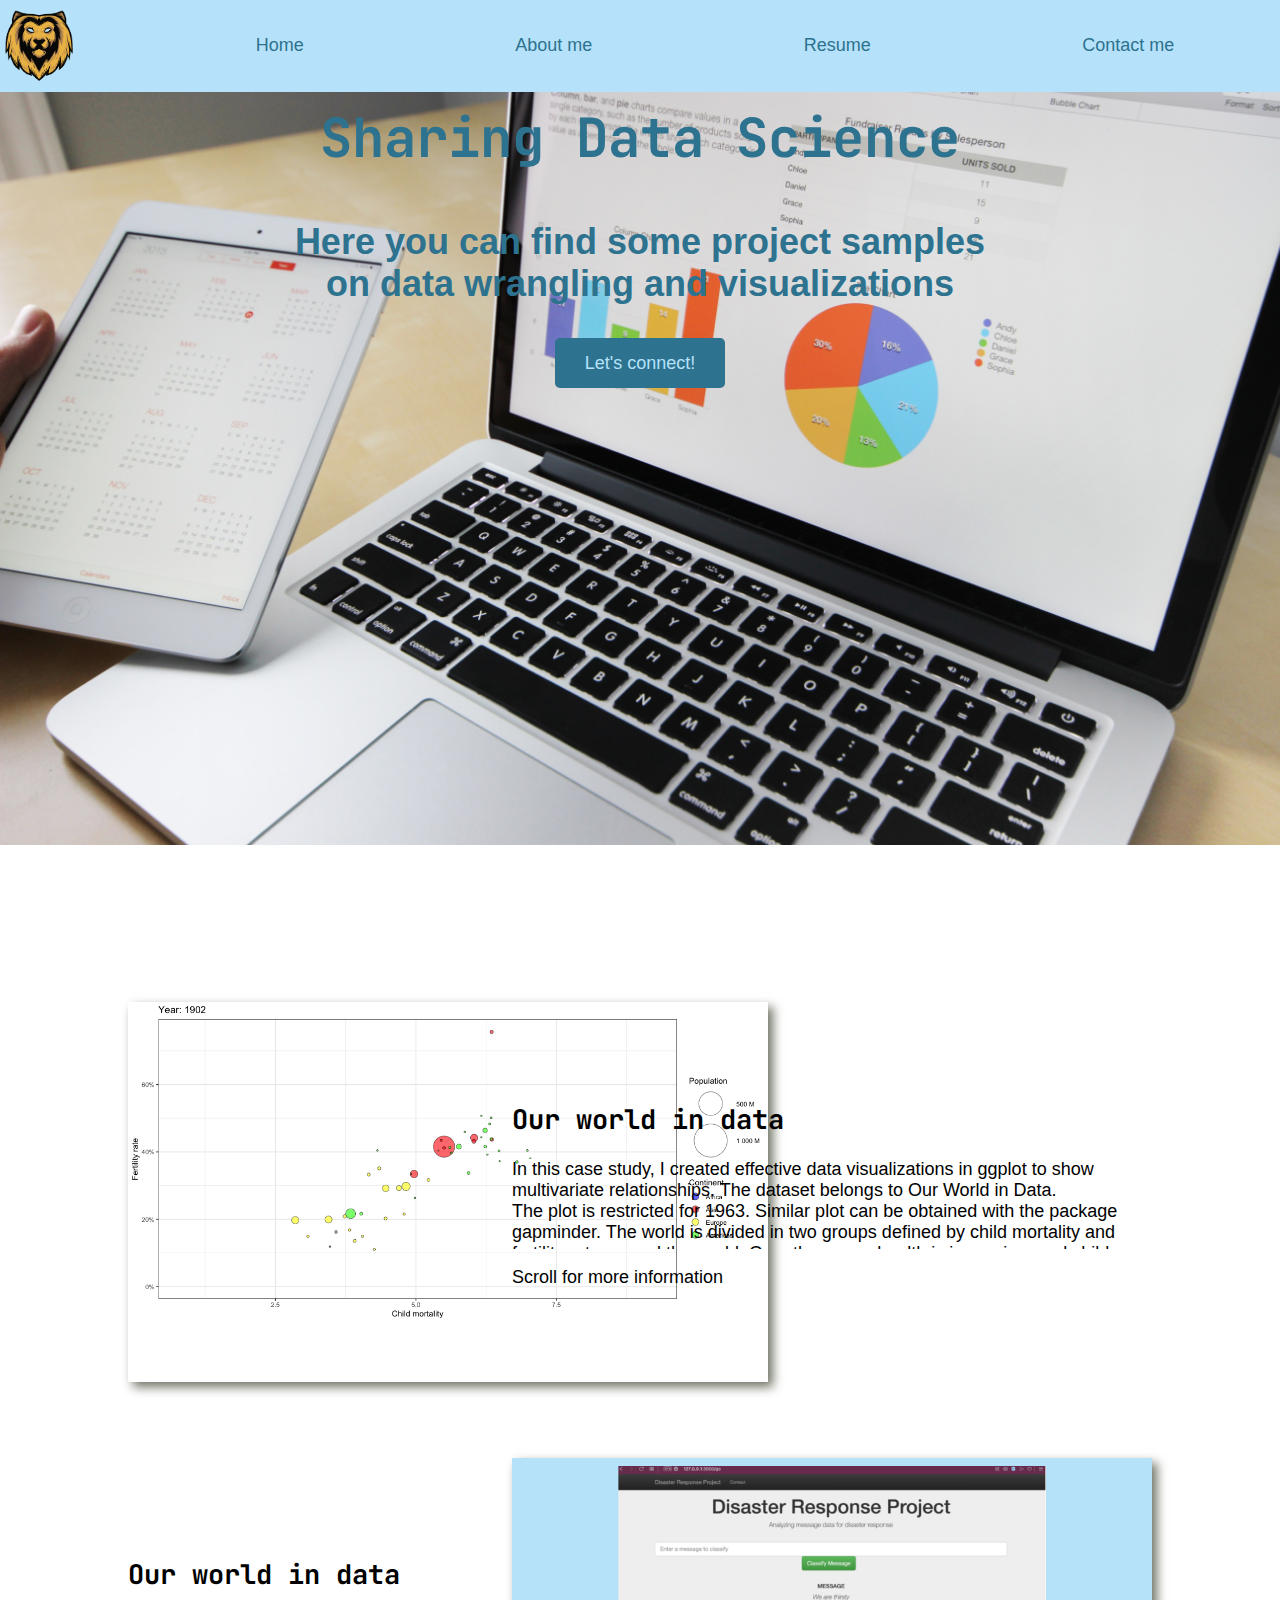
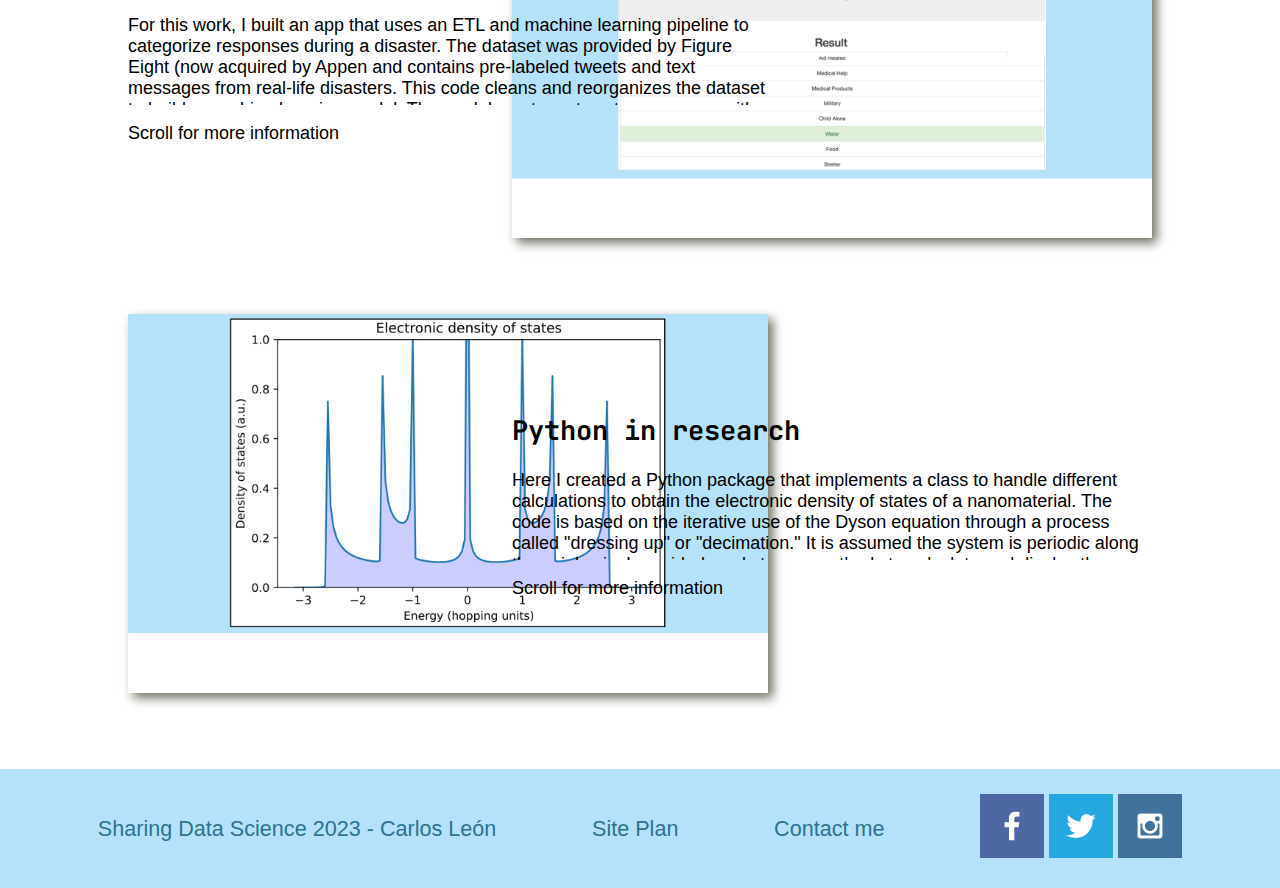
==== commit ba2e50f9: "fix: Put the subtitle as the wireframe indicates" ====
--- a/portfolio/index.html
+++ b/portfolio/index.html
@@ -31,7 +31,8 @@
     
             <section id="hero-msg">
                 <h1 class="home-title">Sharing Data Science</h1>
-                <!-- <h4>Let's connect!</h4> -->
+                <h4>Here you can find some project samples <br>
+                     on data wrangling and visualizations</h4>
                 <div class="button-box">
                     <a class="book" href="contactus.html">Let's connect!</a>
                 </div>
@@ -42,10 +43,10 @@
 
             <!-- *********************************************************** -->
 
-            <section id="overview">
+            <!-- <section id="overview">
                 <h2>Here you can find some project samples on data 
                     wrangling and visualizations</h2>
-            </section>            
+            </section>             -->
 
             <!-- *********************************************************** -->
             
